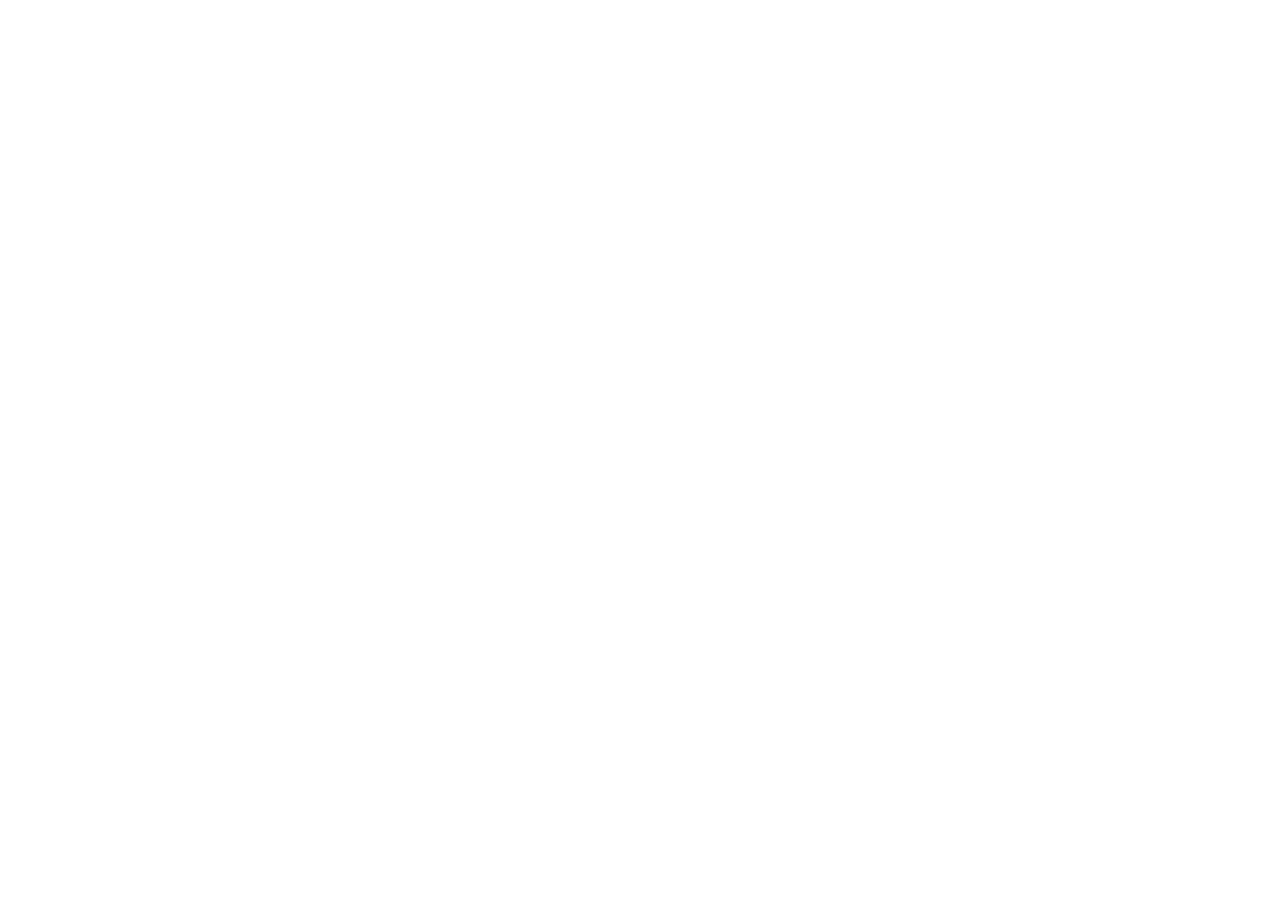
==== index.html @ 7bf3b5ae "Primeiro commit" ====
<!DOCTYPE html>
<html lang="en">
<head>
    <meta charset="UTF-8">
    <meta name="viewport" content="width=device-width, initial-scale=1.0">
    <meta http-equiv="X-UA-Compatible" content="ie=edge">
    <title>Document</title>
</head>
<body>
    
</body>
</html>
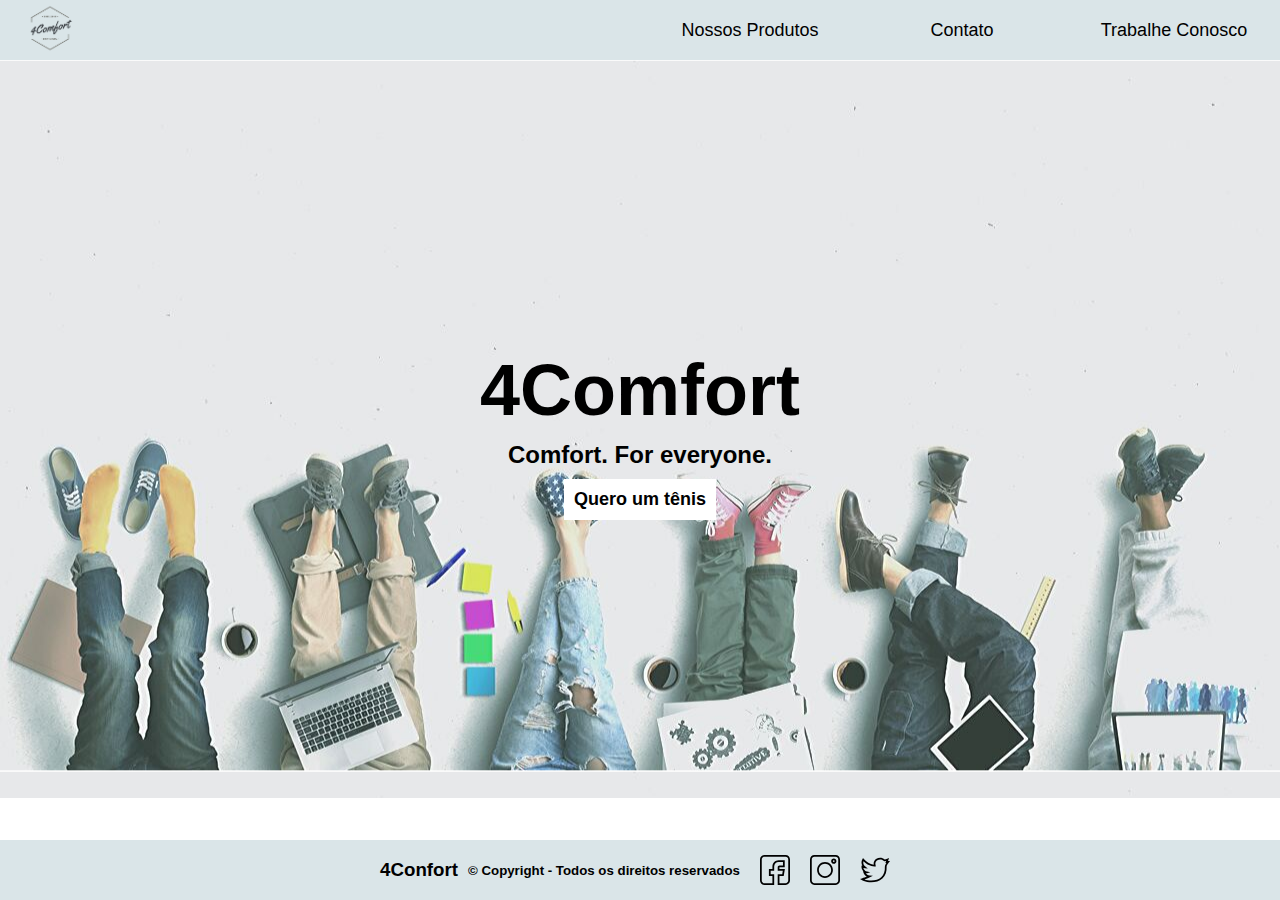
==== commit 9af41715: "alterei nome da home para index.html" ====
--- a/index.html
+++ b/index.html
@@ -1,12 +1,55 @@
 <!DOCTYPE html>
-<html lang="en">
+<html lang="pt-br">
 <head>
     <meta charset="UTF-8">
     <meta name="viewport" content="width=device-width, initial-scale=1.0">
     <meta http-equiv="X-UA-Compatible" content="ie=edge">
-    <title>Document</title>
+    <title>4Comfort</title>
+
+    <link rel="stylesheet" href="home.css">
 </head>
 <body>
+    <!-- inicio do html do header -->
+    <header>
+        <a href="index.html">
+            <img src="4comfort.png" alt="logo-4comfort">
+        </a>
+        <nav>
+            <ul>
+                <a href="produtos.html"><li>Nossos Produtos</li></a>
+                <a href="contato.html"><li>Contato</li></a>
+                <a href="trabalhe-conosco.html"><li>Trabalhe Conosco</li></a>
+            </ul>
+        </nav>
+    </header>
+    <!-- fim do html do header -->
+    <section class="banner">
+        <div id="banner-title">
+            <h1>4Comfort</h1>
+        </div>
+        <div id="conceito">
+            <h2>Comfort. For everyone.</h2>
+        </div>
+        <a href="produtos.html">
+            <div class="button"> 
+                Quero um tênis
+            </div>
+        </a>
+        </div>
+    </section>
+
     
+    <footer>
+        <span class="center-footer">
+            <h3>4Confort</h3>
+            <h5>© Copyright - Todos os direitos reservados</h5>
+        </span>
+        <span class="redes-sociais">
+            <a href="https://www.facebook.com/"><img class="icone" src="logo-facebook.svg"></a>
+            <a href="https://www.instagram.com/"><img class="icone" src="logo-instagram.svg"></a>
+            <a href="https://twitter.com/"><img class="icone" src="logo-twitter.svg"></a>
+        </span>
+    </footer>
+    <!-- fim do html do footer -->
 </body>
 </html>--- a/home.css
+++ b/home.css
@@ -0,0 +1,104 @@
+* {
+    margin: 0;
+    padding: 0;
+    font-family: Helvetica, sans-serif;
+}
+/* inicio do estilo do header */
+header {
+    background: #DAE5E8;
+    display: flex;
+    width: 100%;
+    height: 60px;
+    justify-content: space-between;
+    align-items: center;
+}
+header img{
+    width: 60px;
+    margin: 0 20px;
+}
+ul {
+    width: 80%;
+    display: flex;
+    list-style-type: none;
+}
+header li{
+    display: flex;
+    width: 15vw;
+    height: 60px;
+    margin: 0 10px;
+    justify-content: center;
+    align-items: center;
+    font-size: 18px;
+}
+ul a {
+    text-decoration: none;
+    color: black;
+}
+/* fim do estilo do header */
+
+/* inicio do estilo do banner */
+.banner {
+    background-image: url(background-4comfort.png);
+    display: flex;
+    flex-direction: column;
+    width: 100%;
+    height: 82vh;
+    align-items: center;
+    justify-content: center;
+}
+#banner-title {
+    font-size: 36px;
+    margin: 10px 0;
+}
+#conceito {
+    margin-bottom: 10px
+}
+.button {
+    padding: 10px;
+    background: white;
+    font-size: 18px;
+    font-weight: bold;
+}
+.banner a {
+    text-decoration: none;
+    color: black;
+}
+/* fim do estilo do banner */
+
+/* inicio do estilo do footer */
+footer {
+    background: #DAE5E8;
+    display: flex;
+    width: 100%;
+    height: 60px;
+    align-items: center;
+    justify-content: center;
+    bottom: 0;
+    position: absolute;
+}
+.center-footer {
+    display: flex;    
+    align-items: center;
+}
+.center-footer h5{
+    margin: 0 10px;
+}
+.redes-sociais{
+    display: flex;
+}
+.icone {
+    display: flex;
+    width: 30px;
+    height: 30px;  
+    margin: 0 10px;
+}
+/* fim do estilo do footer */
+
+
+/* responsividade iphone 5 */
+@media (max-width: 320px)
+{
+    .center-footer h5 {
+    display: none;
+    }
+}